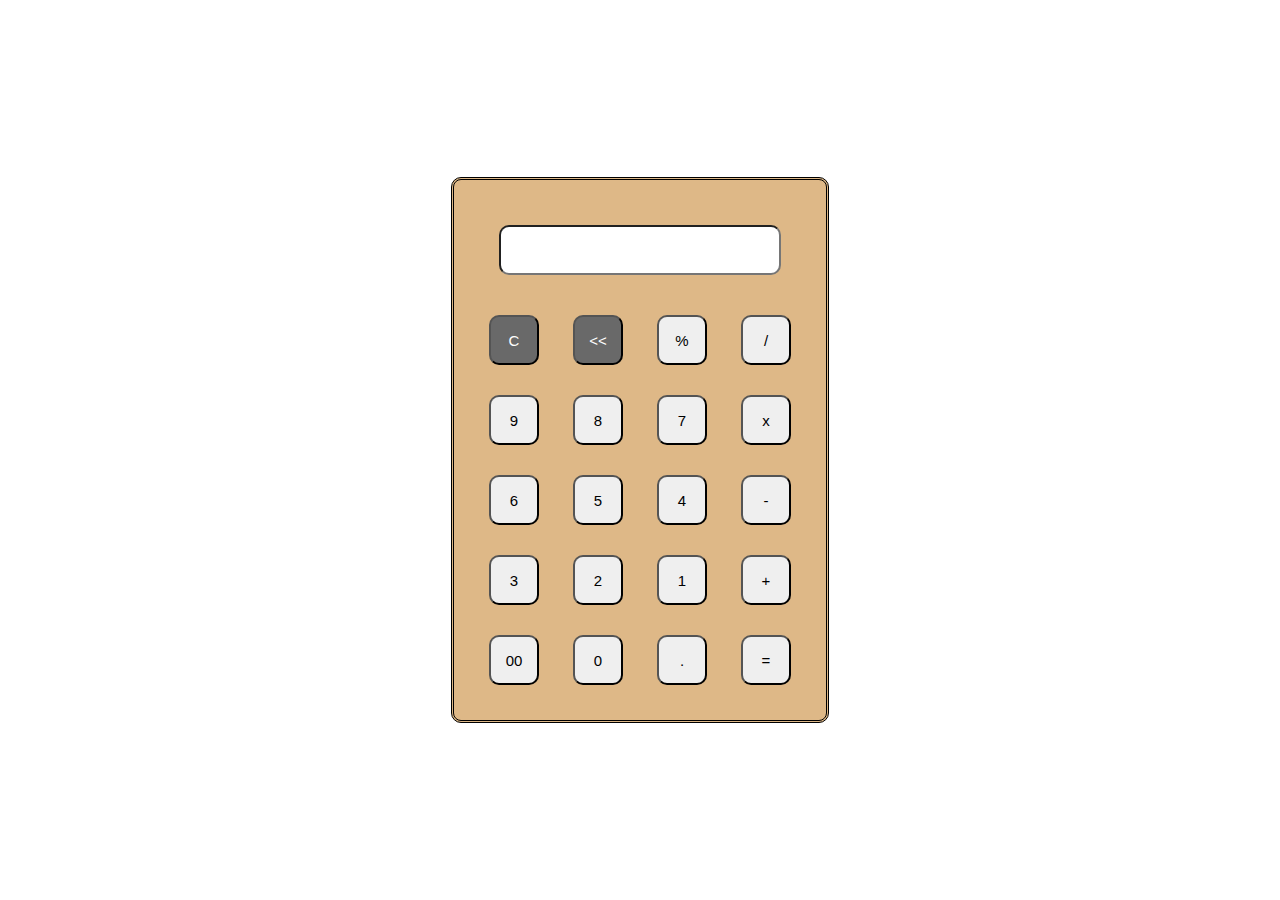
==== index.html @ 048a2050 "Add new project to existing repository" ====
<!DOCTYPE html>
<html lang="en">
<head>
    <meta charset="UTF-8">
    <meta name="viewport" content="width=device-width, initial-scale=1.0">
    <link rel="stylesheet" href="style.css">
    
    <title>Calculor</title>
</head>
<body>
    
    <div id="Calculator">
        
        <div id="content">
            <form >
                <div id="output">
                    <input type="text" id="result" >
                    <p id="error-message"></p>
                </div>
                <div class="btn">
                    <input type="button" id="clear" onclick="Clear()" value="C">
                    <input type="button" onclick="Back()" id="backspace" value="<<">
                    <input type="button" onclick="Solve('%')" value="%" >
                    <input type="button" onclick="Solve('/')" value="/">
                    <br>
                    <input type="button"  onclick="Solve('9')" value="9">
                    <input type="button" onclick="Solve('8')"  value="8">
                    <input type="button" onclick="Solve('7')" value="7" >
                    <input type="button" onclick="Solve('*')" value="x">
                    <br>
                    <input type="button"  onclick="Solve('6')" value="6">
                    <input type="button" onclick="Solve('5')"  value="5">
                    <input type="button" onclick="Solve('4')" value="4" >
                    <input type="button" onclick="Solve('-')" value="-">
                    <br>
                    <input type="button"  onclick="Solve('3')" value="3">
                    <input type="button" onclick="Solve('2')"  value="2">
                    <input type="button" onclick="Solve('1')" value="1" >
                    <input type="button" onclick="Solve('+')" value="+">
                    <br>
                    <input type="button"  onclick="Solve('00')" value="00">
                    <input type="button" onclick="Solve('0')"  value="0">
                    <input type="button" onclick="Solve('.')" value="." >
                    <input type="button" onclick="Result()" value="=">
                </div>
            </form>
        </div>
    </div>
    <script src="script.js"></script>
</body>
</html>
---- style.css ----
*{
    margin: 0;
    padding: 0;
    box-sizing: border-box;
}

#Calculator{
    width: 100%;
    height: 100vh;
    display: flex;
    justify-content: center;
    align-items: center;
   
}
#content{
    background: burlywood;
    padding: 20px;
    border: 1px solid dark;
    border-style: double;
    border-radius: 10px;
}

#content form input{
        width:50px;
        height: 50px;
        border-radius: 10px;
        font-size: 15px;
        margin: 15px;
        cursor: pointer;
}
#content form input:hover{
    background: black;
    color: white;
}
#backspace, #clear{
    background-color: dimgray;
    color: white;
}
#result{
    padding: 10px;
}
#output{
    display: flex;
    justify-content: flex-end;
    margin: 10px 10px;
}
#output input{
    text-align: right;
    flex: 1;
    font-size: 25px;
}
#error-message{
    color: red;
    min-height: 1em;
}
#output #result:hover{
    background: wheat;
}
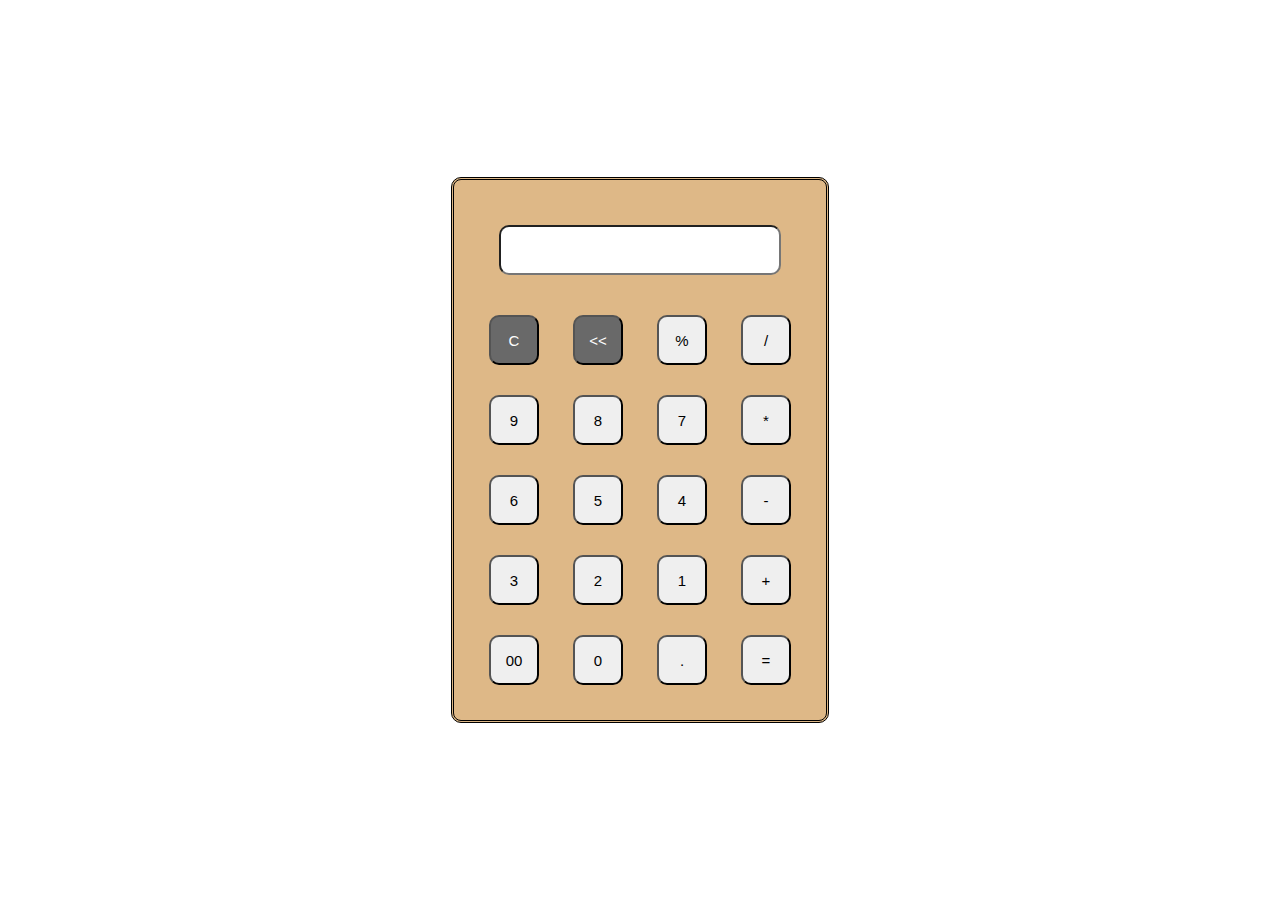
==== commit 95259775: "i have updated the functionalities of calculator.. there were many issues" ====
--- a/index.html
+++ b/index.html
@@ -14,34 +14,34 @@
         <div id="content">
             <form >
                 <div id="output">
-                    <input type="text" id="result" >
+                    <input type="text" id="result"  style="color: black;">
                     <p id="error-message"></p>
                 </div>
                 <div class="btn">
-                    <input type="button" id="clear" onclick="Clear()" value="C">
-                    <input type="button" onclick="Back()" id="backspace" value="<<">
-                    <input type="button" onclick="Solve('%')" value="%" >
-                    <input type="button" onclick="Solve('/')" value="/">
+                    <input type="button" id="clear" value="C">
+                    <input type="button"  id="backspace" value="<<">
+                    <input type="button" value="%" >
+                    <input type="button" value="/">
                     <br>
-                    <input type="button"  onclick="Solve('9')" value="9">
-                    <input type="button" onclick="Solve('8')"  value="8">
-                    <input type="button" onclick="Solve('7')" value="7" >
-                    <input type="button" onclick="Solve('*')" value="x">
+                    <input type="button"   value="9">
+                    <input type="button"  value="8">
+                    <input type="button" value="7" >
+                    <input type="button" value="*">
                     <br>
-                    <input type="button"  onclick="Solve('6')" value="6">
-                    <input type="button" onclick="Solve('5')"  value="5">
-                    <input type="button" onclick="Solve('4')" value="4" >
-                    <input type="button" onclick="Solve('-')" value="-">
+                    <input type="button"   value="6">
+                    <input type="button"   value="5">
+                    <input type="button" value="4" >
+                    <input type="button"  value="-">
                     <br>
-                    <input type="button"  onclick="Solve('3')" value="3">
-                    <input type="button" onclick="Solve('2')"  value="2">
-                    <input type="button" onclick="Solve('1')" value="1" >
-                    <input type="button" onclick="Solve('+')" value="+">
+                    <input type="button"   value="3">
+                    <input type="button"   value="2">
+                    <input type="button"  value="1" >
+                    <input type="button" value="+">
                     <br>
-                    <input type="button"  onclick="Solve('00')" value="00">
-                    <input type="button" onclick="Solve('0')"  value="0">
-                    <input type="button" onclick="Solve('.')" value="." >
-                    <input type="button" onclick="Result()" value="=">
+                    <input type="button"   value="00">
+                    <input type="button"   value="0">
+                    <input type="button"  value="." >
+                    <input type="button" value="=">
                 </div>
             </form>
         </div>
